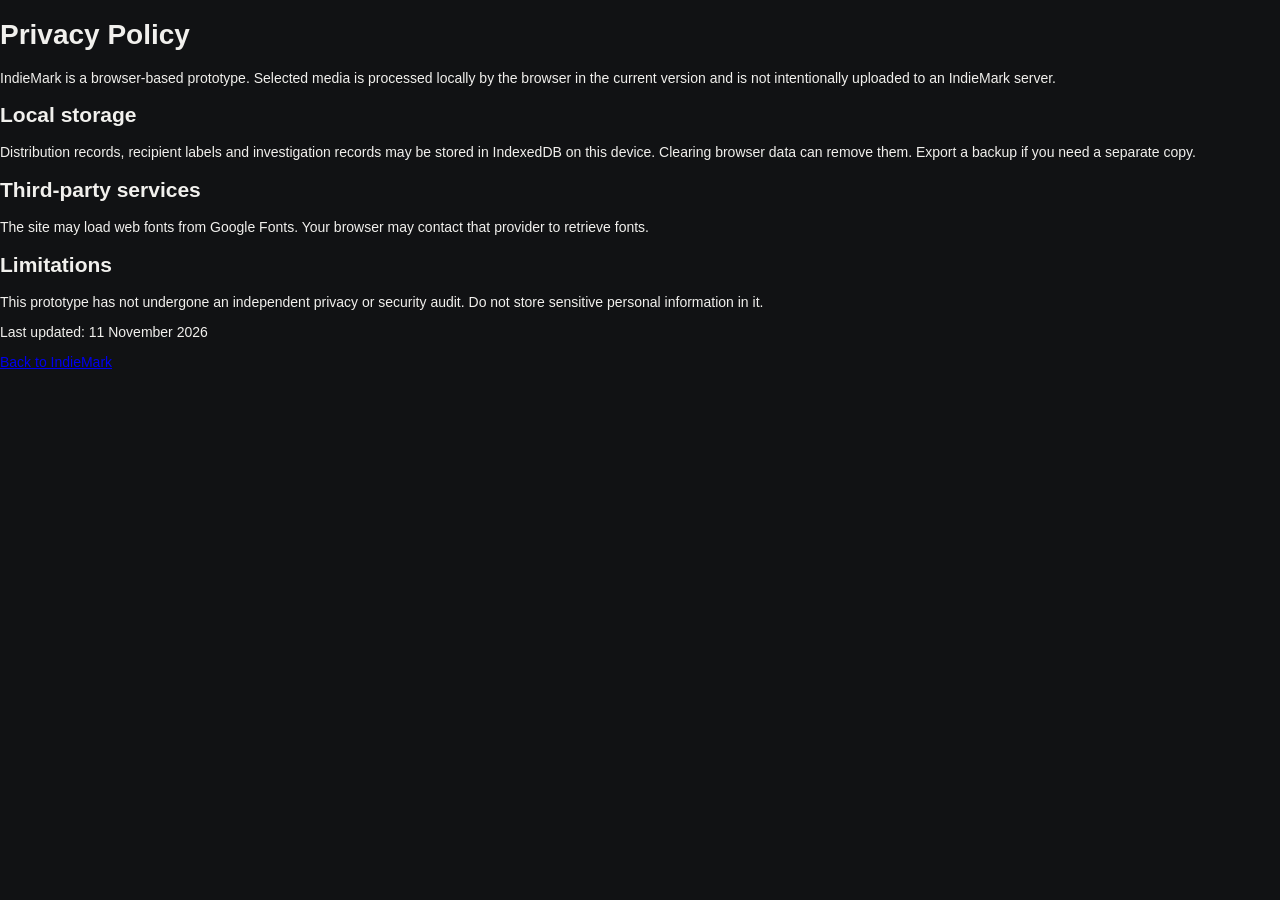
==== legal/privacy-policy.html @ 363f47bc "Add IndieMark legal/privacy-policy.html" ====
<!doctype html><html lang="en"><meta charset="utf-8"><meta name="viewport" content="width=device-width,initial-scale=1"><title>Privacy Policy — IndieMark</title><link rel="stylesheet" href="../styles.css"><main class="legal-page"><h1>Privacy Policy</h1><p>IndieMark is a browser-based prototype. Selected media is processed locally by the browser in the current version and is not intentionally uploaded to an IndieMark server.</p><h2>Local storage</h2><p>Distribution records, recipient labels and investigation records may be stored in IndexedDB on this device. Clearing browser data can remove them. Export a backup if you need a separate copy.</p><h2>Third-party services</h2><p>The site may load web fonts from Google Fonts. Your browser may contact that provider to retrieve fonts.</p><h2>Limitations</h2><p>This prototype has not undergone an independent privacy or security audit. Do not store sensitive personal information in it.</p><p>Last updated: 11 November 2026</p><a href="../index.html">Back to IndieMark</a></main></html>
---- styles.css ----
:root {
  --bg: #111214;
  --panel: #191b1f;
  --panel2: #202329;
  --line: #2b2e34;
  --text: #f1f0ed;
  --muted: #92959d;
  --gold: #d8ad69;
  --gold2: #f0c98b;
  --green: #79b99a;
  --red: #d98282;
  --font: 'DM Sans', sans-serif;
  --display: 'Manrope', sans-serif;
}

* {
  box-sizing: border-box;
}

body {
  margin: 0;
  background: var(--bg);
  color: var(--text);
  font-family: var(--font);
  font-size: 14px;
}

button,
input,
select {
  font: inherit;
}

button {
  cursor: pointer;
}

.app-shell {
  min-height: 100vh;
}

.sidebar {
  width: 252px;
  position: fixed;
  inset: 0 auto 0 0;
  background: #151619;
  border-right: 1px solid var(--line);
  padding: 27px 17px 18px;
  display: flex;
  flex-direction: column;
  z-index: 5;
}

.brand {
  display: flex;
  align-items: center;
  gap: 11px;
  text-decoration: none;
  color: var(--text);
  padding: 0 9px 39px;
}

.brand-mark {
  width: 39px;
  height: 39px;
  border: 1px solid #806744;
  border-radius: 12px;
  display: grid;
  place-items: center;
  color: var(--gold2);
  font-family: var(--display);
  font-weight: 800;
  font-size: 16px;
  letter-spacing: -2px;
}

.brand-mark span {
  color: #f3eee5;
}

.brand-name {
  font: 800 19px var(--display);
  letter-spacing: -1px;
}

.brand-name > span {
  color: var(--gold);
}

.brand-name small {
  display: block;
  font: 600 8px var(--font);
  letter-spacing: 2px;
  color: #777b83;
  margin-top: 2px;
}

.workspace-label,
.eyebrow {
  font-size: 9px;
  font-weight: 700;
  letter-spacing: 1.7px;
  color: #858992;
}

.workspace-label {
  padding: 0 11px 12px;
}

.nav {
  display: grid;
  gap: 5px;
}

.nav-item {
  border: 0;
  background: transparent;
  color: #a7a9af;
  text-align: left;
  padding: 12px;
  border-radius: 8px;
  display: flex;
  align-items: center;
  gap: 12px;
  font-size: 12px;
  transition: .2s;
  width: 100%;
}

.nav-item:hover {
  background: #202227;
  color: #fff;
}

.nav-item.active {
  background: #29251f;
  color: var(--gold2);
}

.nav-icon {
  width: 18px;
  text-align: center;
  font-size: 17px;
  color: inherit;
}

.nav-dot {
  width: 5px;
  height: 5px;
  border-radius: 50%;
  background: var(--gold);
  margin-left: auto;
}

.sidebar-bottom {
  margin-top: auto;
}

.local-card {
  display: flex;
  gap: 10px;
  align-items: center;
  background: #1c211f;
  border: 1px solid #293b33;
  padding: 12px;
  border-radius: 9px;
  margin: 0 2px 15px;
}

.local-card b,
.local-card small {
  display: block;
}

.local-card b {
  font-size: 11px;
}

.local-card small {
  font-size: 9px;
  color: var(--muted);
  margin-top: 3px;
}

.pulse {
  width: 7px;
  height: 7px;
  background: var(--green);
  border-radius: 50%;
  box-shadow: 0 0 10px #79b99a77;
  flex: none;
}

.sidebar-foot {
  font-size: 8px;
  letter-spacing: 1px;
  color: #686c74;
  padding: 22px 10px 0;
}

.sidebar-foot span {
  float: right;
  color: #9699a0;
}

.main {
  margin-left: 252px;
  min-height: 100vh;
  padding: 0 42px;
  max-width: 1800px;
}

.topbar {
  height: 75px;
  border-bottom: 1px solid var(--line);
  display: flex;
  align-items: center;
  justify-content: space-between;
}

.crumb {
  display: flex;
  gap: 10px;
  align-items: center;
  font-size: 11px;
  color: #777b84;
}

.crumb b {
  color: #4e5158;
}

.crumb strong {
  font-weight: 600;
  color: #d8d8d5;
}

.top-actions {
  display: flex;
  align-items: center;
  gap: 17px;
}

.secure-pill,
.status-chip {
  font-size: 9px;
  letter-spacing: 1px;
  font-weight: 700;
  padding: 7px 10px;
  border: 1px solid var(--line);
  border-radius: 30px;
  color: #bfc2c6;
}

.secure-pill i {
  display: inline-block;
  width: 6px;
  height: 6px;
  border-radius: 50%;
  background: var(--green);
  margin-right: 6px;
}

.avatar {
  width: 30px;
  height: 30px;
  border-radius: 50%;
  border: 1px solid #69573c;
  background: #28231c;
  color: var(--gold2);
  font-size: 9px;
  font-weight: 700;
}

.mobile-menu {
  display: none;
  background: none;
  border: 0;
  color: white;
}

.page {
  display: none;
  padding: 37px 0 24px;
  animation: fade .25s ease;
}

.page.active {
  display: block;
}

@keyframes fade {
  from {
    opacity: .5;
    transform: translateY(4px);
  }
  to {
    opacity: 1;
    transform: none;
  }
}

.page-heading {
  display: flex;
  justify-content: space-between;
  align-items: flex-end;
  gap: 20px;
  margin-bottom: 27px;
}

.page-heading h1 {
  font: 700 clamp(27px, 3vw, 37px) var(--display);
  letter-spacing: -1.5px;
  margin: 8px 0 5px;
}

.page-heading h1 span {
  color: var(--gold);
}

.subheading {
  color: var(--muted);
  margin: 0;
  font-size: 12px;
}

.button {
  border: 1px solid transparent;
  border-radius: 7px;
  padding: 11px 15px;
  font-size: 11px;
  font-weight: 700;
  display: inline-flex;
  align-items: center;
  justify-content: center;
  gap: 10px;
  transition: .2s;
}

.button.primary {
  background: var(--gold);
  color: #211b13;
}

.button.primary:hover {
  background: var(--gold2);
  transform: translateY(-1px);
}

.button.primary:disabled {
  opacity: .4;
  cursor: not-allowed;
  transform: none;
}

.button.secondary {
  background: #272a30;
  color: #e7e5df;
  border-color: #373a41;
}

.button.ghost {
  background: transparent;
  color: #c4c5c8;
  border-color: var(--line);
}

.button.danger {
  background: #3b2325;
  color: #e8a2a2;
  border-color: #603639;
}

.button.full {
  width: 100%;
  margin-top: 8px;
}

.notice {
  display: flex;
  align-items: flex-start;
  gap: 12px;
  padding: 15px 17px;
  border: 1px solid #51432f;
  background: #28231c;
  border-radius: 9px;
  margin-bottom: 22px;
}

.notice-icon {
  width: 19px;
  height: 19px;
  border: 1px solid var(--gold);
  border-radius: 50%;
  display: grid;
  place-items: center;
  color: var(--gold);
  font-size: 11px;
  flex: none;
}

.notice b {
  font-size: 11px;
  color: #f0d5ad;
}

.notice p {
  margin: 4px 0 0;
  color: #b4aa9b;
  font-size: 10px;
  line-height: 1.6;
}

.notice-close {
  margin-left: auto;
  background: none;
  border: 0;
  color: #a69a88;
  font-size: 18px;
}

.stats-grid {
  display: grid;
  grid-template-columns: repeat(4, 1fr);
  gap: 13px;
}

.stat-card,
.panel {
  background: var(--panel);
  border: 1px solid var(--line);
  border-radius: 10px;
}

.stat-card {
  padding: 18px;
  position: relative;
  min-height: 119px;
}

.stat-label {
  font-size: 8px;
  letter-spacing: 1.2px;
  color: #90939a;
  font-weight: 700;
}

.stat-card strong {
  display: block;
  font: 700 29px var(--display);
  margin: 9px 0 1px;
}

.stat-card small {
  font-size: 9px;
  color: #777b83;
}

.stat-symbol {
  position: absolute;
  right: 17px;
  top: 17px;
  color: #6d604b;
  font-size: 17px;
}

.section-row {
  display: flex;
  justify-content: space-between;
  align-items: flex-end;
  margin: 32px 0 13px;
}

.section-row h2 {
  font: 650 18px var(--display);
  margin: 7px 0 0;
  letter-spacing: -.4px;
}

.table-panel {
  overflow: hidden;
}

.table-head {
  display: grid;
  grid-template-columns: 1.3fr 1fr 1fr .8fr;
  padding: 12px 18px;
  border-bottom: 1px solid var(--line);
  font-size: 8px;
  letter-spacing: 1.1px;
  color: #777c85;
  font-weight: 700;
}

.empty-state {
  text-align: center;
  padding: 35px 15px;
  color: #a5a7ad;
}

.empty-icon {
  font-size: 25px;
  color: #71644f;
  margin-bottom: 10px;
}

.empty-state b {
  display: block;
  font-size: 12px;
  color: #e1dfda;
}

.empty-state p {
  font-size: 10px;
  color: #82858d;
  margin: 6px 0 15px;
}

.bottom-grid {
  display: grid;
  grid-template-columns: 1.5fr 1fr;
  gap: 13px;
  margin-top: 14px;
}

.feature-panel {
  display: flex;
  gap: 16px;
  padding: 21px;
}

.feature-icon {
  width: 38px;
  height: 38px;
  border-radius: 9px;
  background: #30281e;
  color: var(--gold);
  display: grid;
  place-items: center;
  font-size: 19px;
  flex: none;
}

.feature-panel h3,
.privacy-panel h3 {
  font: 650 15px var(--display);
  margin: 7px 0;
}

.feature-panel p,
.privacy-panel p {
  font-size: 10px;
  color: var(--muted);
  line-height: 1.65;
  margin: 0 0 12px;
}

.text-button {
  border: 0;
  background: none;
  padding: 0;
  color: var(--gold2);
  font-size: 10px;
  font-weight: 700;
}

.privacy-panel {
  padding: 20px;
}

.privacy-line {
  display: flex;
  gap: 8px;
  align-items: center;
  font-size: 9px;
  color: #a6c4b4;
  margin-top: 15px;
}

.two-col {
  display: grid;
  grid-template-columns: 1fr 1fr;
  gap: 15px;
}

.form-panel,
.preview-panel,
.detector-panel {
  padding: 22px;
}

.panel-title {
  display: flex;
  gap: 12px;
  align-items: flex-start;
  margin-bottom: 20px;
}

.step {
  width: 26px;
  height: 26px;
  border: 1px solid #66543a;
  border-radius: 7px;
  display: grid;
  place-items: center;
  color: var(--gold);
  font-size: 10px;
  font-weight: 700;
  flex: none;
}

.panel-title h3,
.form-panel h3,
.detector-intro h3,

/* RESILIENCE LAB INTERFACE */
.lab-upload-panel{padding:23px;display:grid;grid-template-columns:minmax(0,1fr) auto;gap:12px 22px;align-items:center;margin-bottom:28px}
.lab-upload-copy h3{margin:7px 0;font:650 19px var(--display)}
.lab-upload-copy p{max-width:720px;color:var(--muted);font-size:11px;line-height:1.7;margin:0}
.lab-file-button{cursor:pointer}
.lab-file-meta,.lab-baseline{color:var(--muted);font-size:10px;overflow-wrap:anywhere}
.lab-baseline{grid-column:1/-1;padding:11px 13px;border:1px solid var(--line);border-radius:7px;background:#1b1d21}
#runLab{justify-self:start}
.lab-results-head{display:flex;justify-content:space-between;align-items:end;gap:15px;margin-bottom:13px}
.lab-results-head h2{font:650 18px var(--display);margin:7px 0 0}
.lab-results{display:grid;grid-template-columns:repeat(2,minmax(0,1fr));gap:11px}
.lab-empty{grid-column:1/-1;padding:30px;text-align:center}
.lab-empty b{display:block;margin-top:10px}
.lab-empty p{color:var(--muted);font-size:11px}
.lab-result-card{padding:16px;min-width:0}
.lab-result-top{display:flex;justify-content:space-between;gap:12px;align-items:start}
.lab-result-top b,.lab-result-top small{display:block}
.lab-result-top b{font-size:12px}
.lab-result-top small{color:var(--muted);font-size:9px;margin-top:4px}
.lab-result-status{flex:none;font-size:8px;font-weight:800;letter-spacing:.8px}
.lab-result-status.good{color:var(--green)}
.lab-result-status.warn{color:#d7b276}
.lab-result-status.bad{color:#d98787}
.lab-result-card p{color:var(--muted);font-size:10px;line-height:1.6;margin:13px 0 0;overflow-wrap:anywhere}
.lab-disclaimer{margin-top:18px;padding:20px}
.lab-disclaimer .legend{margin-top:17px}
.lab-disclaimer>.fine-print{margin-top:20px;line-height:1.7}

.lab-main h3,
.lab-side h3,
.report-panel h3 {
  font: 650 15px var(--display);
  margin: 1px 0 5px;
}

.panel-title p,
.detector-intro p {
  font-size: 10px;
  color: var(--muted);
  margin: 0;
  line-height: 1.5;
}

.dropzone {
  border: 1px dashed #55504a;
  border-radius: 9px;
  min-height: 142px;
  display: flex;
  flex-direction: column;
  align-items: center;
  justify-content: center;
  gap: 8px;
  background: #17191c;
  cursor: pointer;
  text-align: center;
  padding: 15px;
  transition: .2s;
}

.dropzone:hover,
.dropzone.dragover {
  border-color: var(--gold);
  background: #211f1b;
}

.dropzone input {
  display: none;
}

.upload-icon {
  width: 28px;
  height: 28px;
  border-radius: 8px;
  background: #30281e;
  color: var(--gold);
  display: grid;
  place-items: center;
  font-size: 17px;
}

.dropzone b {
  font-size: 10px;
  color: #dedbd5;
}

.dropzone u {
  color: var(--gold2);
  text-underline-offset: 3px;
}

.dropzone small {
  font-size: 9px;
  color: #777b83;
}

.file-info {
  font-size: 9px;
  color: var(--green);
  max-width: 100%;
  overflow-wrap: anywhere;
}

.field {
  margin-top: 15px;
}

.field label {
  display: block;
  font-size: 9px;
  color: #b9bbc0;
  font-weight: 600;
  margin-bottom: 7px;
}

.field input,
.field select {
  width: 100%;
  background: #131518;
  border: 1px solid #34373e;
  border-radius: 6px;
  color: #e9e7e2;
  padding: 11px;
  font-size: 10px;
  outline: none;
}

.field input:focus,
.field select:focus {
  border-color: #94774d;
}

.field input::placeholder {
  color: #62666e;
}

.fine-print {
  font-size: 9px;
  line-height: 1.6;
  color: #737780;
  margin: 12px 0 0;
}

.preview-stage {
  height: 285px;
  background: #131518;
  border: 1px solid #2d3036;
  border-radius: 8px;
  display: grid;
  place-items: center;
  overflow: hidden;
}

.preview-empty {
  text-align: center;
  color: #777b83;
}

.preview-empty span {
  font-size: 28px;
  color: #8b744f;
  display: block;
  margin-bottom: 10px;
}

.preview-empty b,
.preview-empty small {
  display: block;
}

.preview-empty b {
  font-size: 11px;
  color: #c6c5c0;
}

.preview-empty small {
  font-size: 9px;
  margin-top: 5px;
}

.preview-stage img,
.preview-stage video {
  max-width: 100%;
  max-height: 100%;
  object-fit: contain;
}

.preview-stage audio {
  width: 85%;
}

.preview-meta {
  display: flex;
  justify-content: space-between;
  gap: 10px;
  padding: 13px 2px;
  border-bottom: 1px solid var(--line);
}

.preview-meta span {
  font-size: 8px;
  letter-spacing: 1px;
  color: #858992;
}

.preview-meta b {
  font: 500 9px monospace;
  color: #b6b8bd;
  overflow-wrap: anywhere;
  text-align: right;
}

.engine-note {
  display: flex;
  gap: 10px;
  background: #28231c;
  border: 1px solid #4a3d2c;
  padding: 12px;
  border-radius: 7px;
  margin-top: 13px;
}

.engine-note > span {
  color: var(--gold);
  font-size: 15px;
}

.engine-note b {
  font-size: 10px;
  color: #e4c99e;
}

.engine-note p {
  font-size: 9px;
  color: #aaa092;
  line-height: 1.5;
  margin: 4px 0 0;
}

.status-chip.pending {
  color: #d6b47e;
  border-color: #665239;
  background: #2a241c;
}

.status-chip.good {
  color: #8ec5a7;
  border-color: #355443;
  background: #1e2a24;
}

.narrow {
  max-width: 520px;
}

.narrow h3 {
  margin-bottom: 18px;
}

.recipient-grid {
  display: grid;
  grid-template-columns: repeat(3, 1fr);
  gap: 12px;
}

.recipient-card {
  padding: 17px;
  background: var(--panel);
  border: 1px solid var(--line);
  border-radius: 9px;
}

.recipient-card b {
  font-size: 12px;
}

.recipient-card p {
  font-size: 9px;
  color: var(--muted);
  margin: 6px 0;
}

.recipient-card small {
  font-size: 8px;
  color: #777b83;
}

.vault-banner {
  display: flex;
  gap: 13px;
  padding: 16px;
  background: #1c211f;
  border: 1px solid #304238;
  border-radius: 9px;
  margin-bottom: 16px;
}

.vault-banner > span {
  font-size: 20px;
  color: var(--green);
}

.vault-banner b {
  font-size: 11px;
}

.vault-banner p {
  font-size: 9px;
  color: #9ca9a1;
  margin: 5px 0 0;
  line-height: 1.5;
}

.vault-head {
  grid-template-columns: 1.2fr 1fr 1fr .8fr .7fr 35px;
}

.data-row {
  display: grid;
  grid-template-columns: 1.2fr 1fr 1fr .8fr .7fr 35px;
  align-items: center;
  padding: 13px 18px;
  border-bottom: 1px solid #292c32;
  font-size: 9px;
  color: #c7c8ca;
  gap: 8px;
}

.data-row:last-child {
  border-bottom: 0;
}

.data-row code {
  color: var(--gold2);
  font-size: 9px;
}

.mini-status {
  font-size: 8px;
  padding: 5px 7px;
  border-radius: 20px;
  background: #29251f;
  color: #d8b77f;
  white-space: nowrap;
}

.mini-status.sent {
  background: #1e2b24;
  color: #91c6a8;
}

.row-delete {
  border: 0;
  background: none;
  color: #777b83;
  font-size: 14px;
}

.row-delete:hover {
  color: var(--red);
}

.detector-panel {
  max-width: 760px;
}

.detector-intro {
  display: flex;
  gap: 14px;
  align-items: center;
  margin-bottom: 20px;
}

.detector-mark {
  width: 44px;
  height: 44px;
  border-radius: 10px;
  background: #2b261f;
  color: var(--gold);
  display: grid;
  place-items: center;
  font-size: 26px;
}

.dropzone.compact {
  min-height: 125px;
  margin-bottom: 16px;
}

.result-box {
  border: 1px solid #365542;
  background: #1d2923;
  border-radius: 8px;
  padding: 14px;
  margin: 15px 0;
  color: #a9cbb8;
  font-size: 10px;
  line-height: 1.6;
  overflow-wrap: anywhere;
}

.result-box.mismatch {
  border-color: #675337;
  background: #29241d;
  color: #d7bd91;
}

.hidden {
  display: none !important;
}

.lab-grid {
  display: grid;
  grid-template-columns: 1.5fr 1fr;
  gap: 14px;
}

.lab-main,
.lab-side {
  padding: 23px;
}

.lab-symbol {
  width: 42px;
  height: 42px;
  border-radius: 10px;
  background: #30281e;
  color: var(--gold);
  display: grid;
  place-items: center;
  font-size: 23px;
  margin-bottom: 17px;
}

.lab-main > p,
.lab-side > p,
.report-panel > p {
  font-size: 10px;
  line-height: 1.7;
  color: var(--muted);
}

.test-list {
  display: grid;
  grid-template-columns: 1fr 1fr;
  gap: 0 18px;
  margin: 20px 0;
}

.test-list div {
  padding: 12px 0;
  border-bottom: 1px solid var(--line);
  font-size: 10px;
  color: #c8c7c2;
}

.test-list span {
  font: 600 9px monospace;
  color: var(--gold);
  margin-right: 10px;
}

.legend {
  display: flex;
  gap: 10px;
  align-items: flex-start;
  margin: 20px 0;
}

.legend i {
  width: 8px;
  height: 8px;
  border-radius: 50%;
  margin-top: 4px;
}

.legend .good {
  background: var(--green);
}

.legend .warn {
  background: var(--gold);
}

.legend .bad {
  background: var(--red);
}

.legend b,
.legend small {
  display: block;
}

.legend b {
  font-size: 10px;
}

.legend small {
  font-size: 9px;
  color: var(--muted);
  margin-top: 4px;
}

.report-panel {
  max-width: 560px;
  padding: 27px;
}

.report-icon {
  width: 45px;
  height: 45px;
  border-radius: 10px;
  background: #30281e;
  color: var(--gold);
  display: grid;
  place-items: center;
  font-size: 23px;
  margin-bottom: 17px;
}

.report-panel > p {
  margin-bottom: 20px;
}

.settings-stack {
  display: grid;
  gap: 12px;
  max-width: 850px;
}

.setting-row,
.danger-zone {
  padding: 18px;
  display: flex;
  justify-content: space-between;
  align-items: center;
  gap: 15px;
}

.setting-row h3,
.danger-zone h3 {
  font: 650 12px var(--display);
  margin: 0 0 5px;
}

.setting-row p,
.danger-zone p {
  font-size: 9px;
  color: var(--muted);
  margin: 0;
}

.danger-zone {
  border-color: #573638;
}

.danger-zone h3 {
  color: #e3a0a0;
}

.legal-links {
  margin-top: 25px;
  padding: 17px;
  border-top: 1px solid var(--line);
  max-width: 850px;
}

.legal-links b {
  font-size: 9px;
  letter-spacing: 1px;
  color: #c9b18d;
}

.legal-links p {
  font-size: 9px;
  color: #a7a9af;
  line-height: 1.8;
}

.legal-links small {
  font-size: 8px;
  color: #747881;
}

.footer {
  border-top: 1px solid var(--line);
  padding: 19px 0;
  margin-top: 25px;
  display: flex;
  justify-content: space-between;
  color: #656971;
  font-size: 8px;
  letter-spacing: .7px;
}

.toast {
  position: fixed;
  bottom: 22px;
  right: 24px;
  background: #e0bb80;
  color: #211b13;
  padding: 12px 17px;
  border-radius: 7px;
  font-size: 10px;
  font-weight: 700;
  opacity: 0;
  transform: translateY(8px);
  transition: .25s;
  pointer-events: none;
  z-index: 10;
}

.toast.show {
  opacity: 1;
  transform: none;
}

@media (max-width: 1100px) {
  .main {
    padding: 0 25px;
  }

  .sidebar {
    width: 225px;
  }

  .main {
    margin-left: 225px;
  }

  .stats-grid {
    grid-template-columns: repeat(2, 1fr);
  }

  .recipient-grid {
    grid-template-columns: repeat(2, 1fr);
  }
}

@media (max-width: 760px) {
  .sidebar {
    transform: translateX(-100%);
    transition: .25s;
    width: 260px;
    box-shadow: 10px 0 35px #0008;
  }

  .sidebar.open {
    transform: none;
  }

  .main {
    margin-left: 0;
    padding: 0 17px;
  }

  .topbar {
    height: 62px;
  }

  .mobile-menu {
    display: block;
    font-size: 18px;
  }

  .crumb {
    margin-right: auto;
    margin-left: 12px;
    font-size: 10px;
  }

  .secure-pill {
    font-size: 8px;
    padding: 6px;
  }

  .page {
    padding-top: 27px;
  }

  .page-heading {
    align-items: flex-start;
    flex-direction: column;
  }

  .page-heading .button {
    align-self: stretch;
  }

  .stats-grid {
    gap: 9px;
  }

  .stat-card {
    padding: 13px;
    min-height: 108px;
  }

  .stat-card strong {
    font-size: 25px;
  }

  .stat-label {
    font-size: 7px;
  }

  .bottom-grid,
  .two-col,
  .lab-grid {
    grid-template-columns: 1fr;
  }

  .feature-panel {
    padding: 16px;
  }

  .table-head {
    display: none;
  }

  .data-row {
    grid-template-columns: 1fr 1fr;
    gap: 8px;
    padding: 14px;
  }

  .data-row > *:nth-child(1):before {
    content: "ID ";
    color: #777;
  }

  .data-row > *:nth-child(2):before {
    content: "ASSET ";
    color: #777;
  }

  .data-row > *:nth-child(3):before {
    content: "TO ";
    color: #777;
  }

  .data-row > *:nth-child(4):before {
    content: "DATE ";
    color: #777;
  }

  .data-row > *:nth-child(5):before {
    content: "STATUS ";
    color: #777;
  }

  .vault-head {
    display: none;
  }

  .recipient-grid {
    grid-template-columns: 1fr;
  }

  .footer {
    gap: 10px;
    flex-wrap: wrap;
    font-size: 7px;
  }

  .preview-stage {
    height: 230px;
  }

  .notice {
    padding: 12px;
  }

  .setting-row,
  .danger-zone {
    align-items: flex-start;
    flex-direction: column;
  }

  .test-list {
    grid-template-columns: 1fr;
  }

  .top-actions {
    gap: 8px;
  }
}

.mark-sent {
  border: 1px solid #5a4b35;
  background: #2c261e;
  color: #e2c28f;
  border-radius: 5px;
  padding: 5px 7px;
  font-size: 8px;
  white-space: nowrap;
}

.mark-sent:hover {
  background: #3a3023;
}

.sent-date {
  font-size: 8px;
  color: #8fc5a7;
  white-space: nowrap;
}

.row-actions {
  display: flex;
  align-items: center;
  gap: 7px;
}

.data-row {
  min-width: 720px;
}

.table-panel {
  overflow-x: auto;
}

@media (max-width: 760px) {
  .data-row {
    min-width: 560px;
  }

  .table-panel {
    overflow-x: auto;
  }
}


@media (max-width:760px){
 .lab-upload-panel{grid-template-columns:1fr}
 .lab-file-button,#runLab{width:100%}
 .lab-results{grid-template-columns:1fr}
 .lab-results-head{align-items:start;flex-direction:column}
}

/* Watermark Studio quick recipient controls */
.quick-recipient{display:flex;gap:8px;margin-top:10px;align-items:center}
.quick-recipient input{min-width:0;flex:1}
.field-hint{display:block;margin-top:7px;color:var(--muted,#8b929c);font-size:12px;line-height:1.5}
@media(max-width:520px){.quick-recipient{align-items:stretch}.quick-recipient .button{white-space:nowrap}}
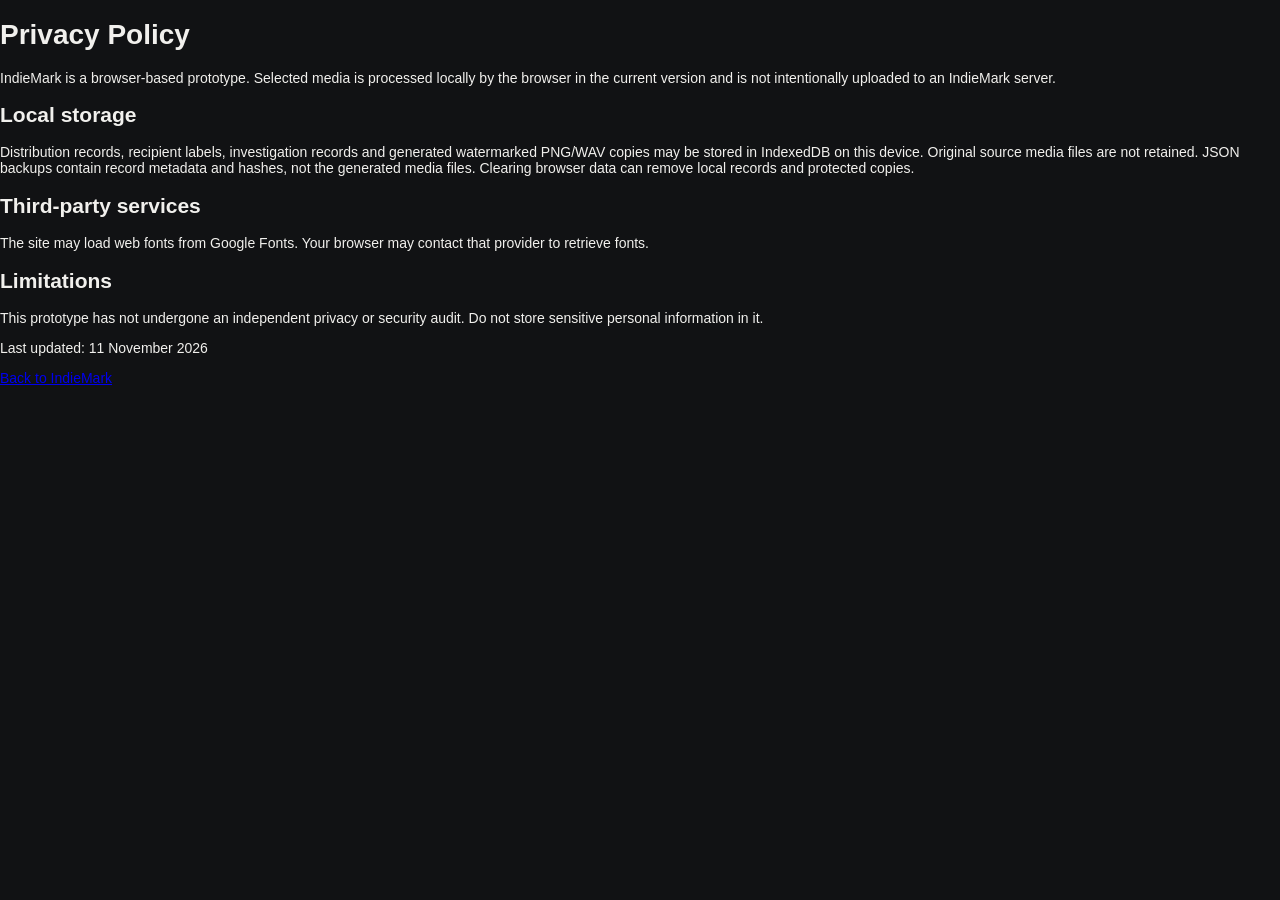
==== commit 51d6497a: "Update privacy notice for locally stored protected copies" ====
--- a/legal/privacy-policy.html
+++ b/legal/privacy-policy.html
@@ -1 +1 @@
-<!doctype html><html lang="en"><meta charset="utf-8"><meta name="viewport" content="width=device-width,initial-scale=1"><title>Privacy Policy — IndieMark</title><link rel="stylesheet" href="../styles.css"><main class="legal-page"><h1>Privacy Policy</h1><p>IndieMark is a browser-based prototype. Selected media is processed locally by the browser in the current version and is not intentionally uploaded to an IndieMark server.</p><h2>Local storage</h2><p>Distribution records, recipient labels and investigation records may be stored in IndexedDB on this device. Clearing browser data can remove them. Export a backup if you need a separate copy.</p><h2>Third-party services</h2><p>The site may load web fonts from Google Fonts. Your browser may contact that provider to retrieve fonts.</p><h2>Limitations</h2><p>This prototype has not undergone an independent privacy or security audit. Do not store sensitive personal information in it.</p><p>Last updated: 11 November 2026</p><a href="../index.html">Back to IndieMark</a></main></html>+<!doctype html><html lang="en"><meta charset="utf-8"><meta name="viewport" content="width=device-width,initial-scale=1"><title>Privacy Policy — IndieMark</title><link rel="stylesheet" href="../styles.css"><main class="legal-page"><h1>Privacy Policy</h1><p>IndieMark is a browser-based prototype. Selected media is processed locally by the browser in the current version and is not intentionally uploaded to an IndieMark server.</p><h2>Local storage</h2><p>Distribution records, recipient labels, investigation records and generated watermarked PNG/WAV copies may be stored in IndexedDB on this device. Original source media files are not retained. JSON backups contain record metadata and hashes, not the generated media files. Clearing browser data can remove local records and protected copies.</p><h2>Third-party services</h2><p>The site may load web fonts from Google Fonts. Your browser may contact that provider to retrieve fonts.</p><h2>Limitations</h2><p>This prototype has not undergone an independent privacy or security audit. Do not store sensitive personal information in it.</p><p>Last updated: 11 November 2026</p><a href="../index.html">Back to IndieMark</a></main></html>
--- a/styles.css
+++ b/styles.css
@@ -1458,3 +1458,53 @@
 .quick-recipient input{min-width:0;flex:1}
 .field-hint{display:block;margin-top:7px;color:var(--muted,#8b929c);font-size:12px;line-height:1.5}
 @media(max-width:520px){.quick-recipient{align-items:stretch}.quick-recipient .button{white-space:nowrap}}
+
+.legal-links a{color:var(--accent,#a99bff);text-decoration:none}.legal-links a:hover{text-decoration:underline}
+.form-panel .button.full{display:flex;width:100%;min-height:48px;justify-content:center;margin-top:18px;position:relative;z-index:1}
+
+.next-step-panel{display:flex;align-items:center;justify-content:space-between;gap:18px;margin:18px 0;padding:22px 24px;border:1px solid var(--line);border-radius:16px;background:var(--panel)}.next-step-panel h3{margin:5px 0}.next-step-panel p{margin:0;color:var(--muted);font-size:13px;line-height:1.55;max-width:620px}@media(max-width:640px){.next-step-panel{align-items:stretch;flex-direction:column}.next-step-panel .button{width:100%;justify-content:center}}
+
+
+/* Mobile-friendly file picker controls */
+.dropzone {
+  position: relative;
+  overflow: hidden;
+  cursor: pointer;
+  -webkit-tap-highlight-color: transparent;
+}
+
+.dropzone input[type="file"] {
+  display: block;
+  position: absolute;
+  inset: 0;
+  width: 100%;
+  height: 100%;
+  opacity: 0;
+  cursor: pointer;
+  z-index: 5;
+}
+
+#labInput {
+  display: block !important;
+  position: absolute;
+  width: 1px;
+  height: 1px;
+  padding: 0;
+  margin: -1px;
+  overflow: hidden;
+  clip: rect(0, 0, 0, 0);
+  white-space: nowrap;
+  border: 0;
+}
+
+/* Evidence Vault protected-file downloads */
+.saved-files-panel{margin:18px 0;padding:22px;border:1px solid var(--line);border-radius:14px;background:var(--panel)}
+.saved-files-panel h3{margin:6px 0}
+.saved-files-panel>p{color:var(--muted);font-size:13px;line-height:1.5}
+.protected-files-list{display:grid;gap:10px;margin-top:14px}
+.protected-file-row{display:flex;align-items:center;justify-content:space-between;gap:14px;padding:13px;border:1px solid var(--line);border-radius:10px;background:var(--surface,#17191c)}
+.protected-file-row>div{min-width:0;display:grid;gap:5px}
+.protected-file-row b{overflow-wrap:anywhere;font-size:13px}
+.protected-file-row small{color:var(--muted);font-size:11px}
+.protected-download{flex-shrink:0;text-decoration:none;min-height:42px;display:inline-flex;align-items:center;justify-content:center}
+@media(max-width:520px){.protected-file-row{align-items:stretch;flex-direction:column}.protected-download{width:100%}}
